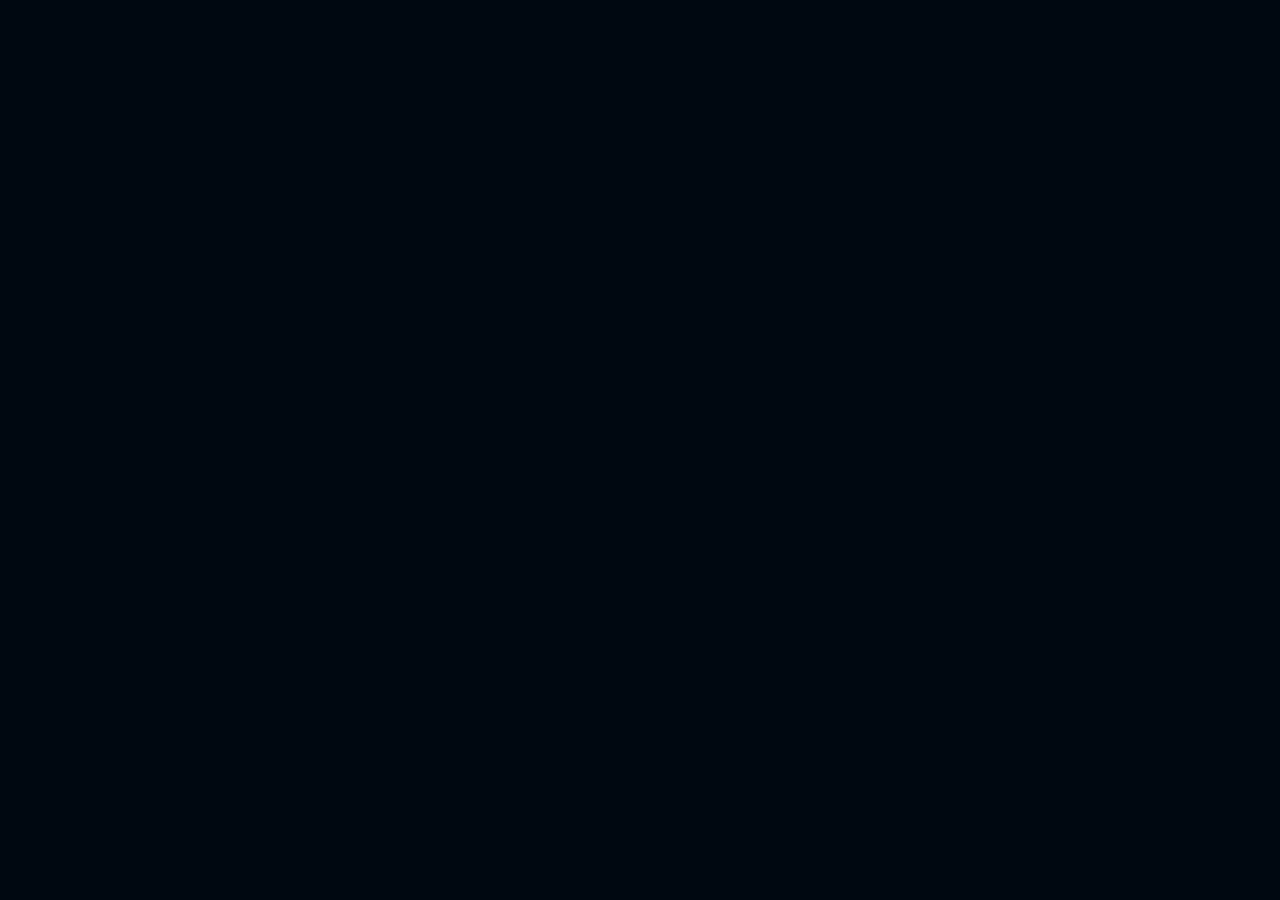
==== index.html @ ce8f28b1 "html starting" ====
<!DOCTYPE html>
<html lang="en">

<head>
    <meta charset="UTF-8">
    <meta name="viewport" content="width=device-width, initial-scale=1.0">
    <title>HEX-MAN</title>

    <style>
        @import url('https://fonts.googleapis.com/css2?family=Share+Tech+Mono&family=Orbitron:wght@400;700;900&display=swap');

        :root {
            --neon-cyan: #00ffff;
            --neon-magenta: #ff00ff;
            --neon-yellow: #ffff00;
            --neon-green: #00ff88;
            --neon-orange: #ff6600;
            --dark-bg: #000811;
            --grid-color: #001a2e;
            --wall-color: #0066cc;
            --wall-glow: #004499;
        }

        * {
            margin: 0;
            padding: 0;
            box-sizing: border-box;
        }

        html,
        body {
            width: 100%;
            height: 100%;
            overflow: hidden;
        }

        body {
            background: var(--dark-bg);
            display: flex;
            flex-direction: column;
        }
    </style>
</head>

<body>




</body>

</html>
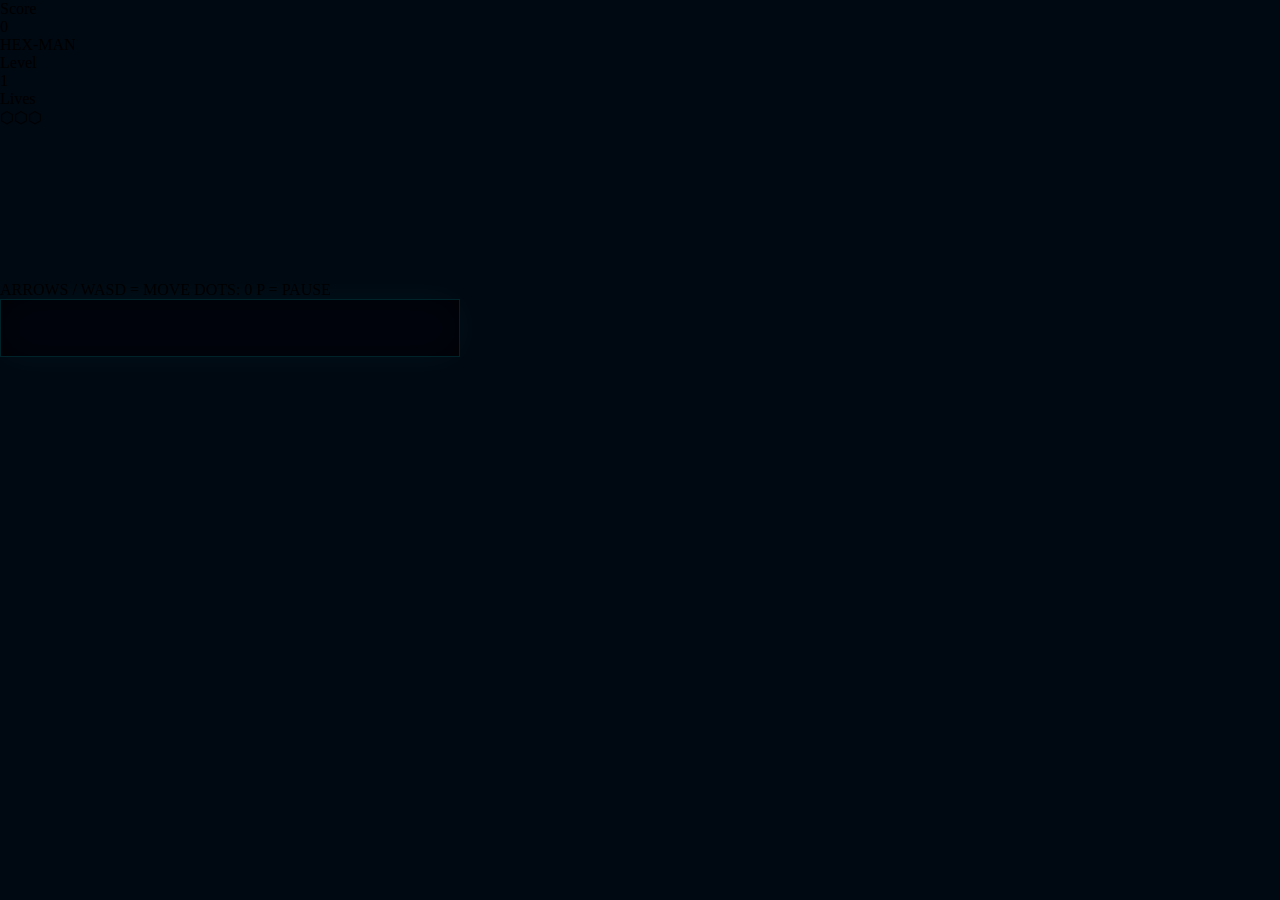
==== commit 74f9aa7a: "HTML done" ====
--- a/index.html
+++ b/index.html
@@ -5,46 +5,55 @@
     <meta charset="UTF-8">
     <meta name="viewport" content="width=device-width, initial-scale=1.0">
     <title>HEX-MAN</title>
-
-    <style>
-        @import url('https://fonts.googleapis.com/css2?family=Share+Tech+Mono&family=Orbitron:wght@400;700;900&display=swap');
-
-        :root {
-            --neon-cyan: #00ffff;
-            --neon-magenta: #ff00ff;
-            --neon-yellow: #ffff00;
-            --neon-green: #00ff88;
-            --neon-orange: #ff6600;
-            --dark-bg: #000811;
-            --grid-color: #001a2e;
-            --wall-color: #0066cc;
-            --wall-glow: #004499;
-        }
-
-        * {
-            margin: 0;
-            padding: 0;
-            box-sizing: border-box;
-        }
-
-        html,
-        body {
-            width: 100%;
-            height: 100%;
-            overflow: hidden;
-        }
-
-        body {
-            background: var(--dark-bg);
-            display: flex;
-            flex-direction: column;
-        }
-    </style>
+    <link rel="stylesheet" href="HEX-MAN.css">
 </head>
 
 <body>
 
+    <div id="game-wrapper">
+        <!-- HUD -->
+        <div id="hud">
+            <div class="hud-section">
+                <div class="hud-label">Score</div>
+                <div class="hud-value score" id="score-display">0</div>
+            </div>
+            <div>
+                <div id="title-text">HEX-MAN</div>
+            </div>
+            <div class="hud-section" style="flex-direction:row;gap:16px;">
+                <div class="hud-section">
+                    <div class="hud-label">Level</div>
+                    <div class="hud-value" id="level-display">1</div>
+                </div>
+                <div class="hud-section">
+                    <div class="hud-label">Lives</div>
+                    <div class="hud-value lives" id="lives-display">⬡⬡⬡</div>
+                </div>
+            </div>
+        </div>
 
+        <!-- Canvas -->
+        <canvas id="gameCanvas"></canvas>
+
+        <!-- Bottom bar -->
+        <div id="bottom-bar">
+            <span>ARROWS / WASD = MOVE</span>
+            <span id="pellets-left">DOTS: 0</span>
+            <span>P = PAUSE</span>
+        </div>
+
+
+        <!-- Scanlines overlay -->
+        <div class="scanlines"></div>
+
+        <!-- Overlay (menu/pause/gameover/levelcomplete) -->
+        <div id="overlay">
+            <div id="overlay-content"
+                style="display:flex;flex-direction:column;align-items:center;width:100%;max-width:460px;padding:28px 32px;background:rgba(0,4,12,0.7);border:1px solid rgba(0,255,255,0.12);box-shadow:0 0 40px rgba(0,255,255,0.05),inset 0 0 40px rgba(0,0,0,0.5);">
+            </div>
+        </div>
+
+    </div>
 
 
 </body>
--- a/HEX-MAN.css
+++ b/HEX-MAN.css
@@ -0,0 +1,32 @@
+  @import url('https://fonts.googleapis.com/css2?family=Share+Tech+Mono&family=Orbitron:wght@400;700;900&display=swap');
+
+        :root {
+            --neon-cyan: #00ffff;
+            --neon-magenta: #ff00ff;
+            --neon-yellow: #ffff00;
+            --neon-green: #00ff88;
+            --neon-orange: #ff6600;
+            --dark-bg: #000811;
+            --grid-color: #001a2e;
+            --wall-color: #0066cc;
+            --wall-glow: #004499;
+        }
+
+        * {
+            margin: 0;
+            padding: 0;
+            box-sizing: border-box;
+        }
+
+        html,
+        body {
+            width: 100%;
+            height: 100%;
+            overflow: hidden;
+        }
+
+        body {
+            background: var(--dark-bg);
+            display: flex;
+            flex-direction: column;
+        }
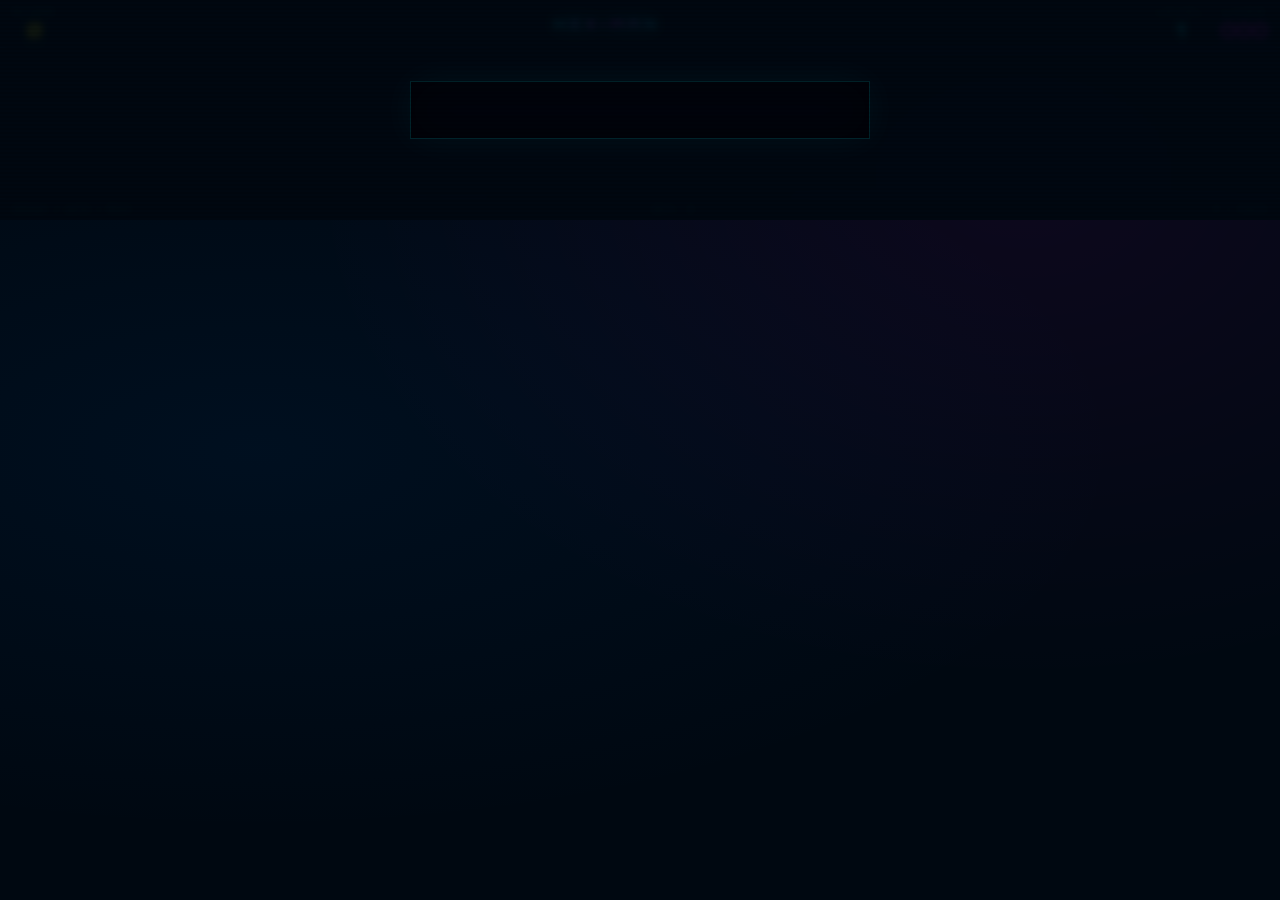
==== commit fefd7a49: "css done" ====
--- a/index.html
+++ b/index.html
@@ -6,6 +6,7 @@
     <meta name="viewport" content="width=device-width, initial-scale=1.0">
     <title>HEX-MAN</title>
     <link rel="stylesheet" href="HEX-MAN.css">
+    <script src="HEX-MAN.js" defer></script>
 </head>
 
 <body>
--- a/HEX-MAN.css
+++ b/HEX-MAN.css
@@ -1,32 +1,332 @@
-  @import url('https://fonts.googleapis.com/css2?family=Share+Tech+Mono&family=Orbitron:wght@400;700;900&display=swap');
-
-        :root {
-            --neon-cyan: #00ffff;
-            --neon-magenta: #ff00ff;
-            --neon-yellow: #ffff00;
-            --neon-green: #00ff88;
-            --neon-orange: #ff6600;
-            --dark-bg: #000811;
-            --grid-color: #001a2e;
-            --wall-color: #0066cc;
-            --wall-glow: #004499;
-        }
-
-        * {
-            margin: 0;
-            padding: 0;
-            box-sizing: border-box;
-        }
-
-        html,
-        body {
-            width: 100%;
-            height: 100%;
-            overflow: hidden;
-        }
-
-        body {
-            background: var(--dark-bg);
-            display: flex;
-            flex-direction: column;
-        }+@import url('https://fonts.googleapis.com/css2?family=Share+Tech+Mono&family=Orbitron:wght@400;700;900&display=swap');
+
+:root {
+    --neon-cyan: #00ffff;
+    --neon-magenta: #ff00ff;
+    --neon-yellow: #ffff00;
+    --neon-green: #00ff88;
+    --neon-orange: #ff6600;
+    --dark-bg: #000811;
+    --grid-color: #001a2e;
+    --wall-color: #0066cc;
+    --wall-glow: #004499;
+}
+
+* {
+    margin: 0;
+    padding: 0;
+    box-sizing: border-box;
+}
+
+html,
+body {
+    width: 100%;
+    height: 100%;
+    overflow: hidden;
+}
+
+body {
+    background: var(--dark-bg);
+    display: flex;
+    flex-direction: column;
+    align-items: center;
+    justify-content: flex-start;
+    height: 100vh;
+    font-family: 'Share Tech Mono', monospace;
+    background-image:
+        radial-gradient(ellipse at 20% 50%, rgba(0, 102, 204, 0.08) 0%, transparent 60%),
+        radial-gradient(ellipse at 80% 20%, rgba(255, 0, 255, 0.05) 0%, transparent 50%);
+}
+
+#game-wrapper {
+    position: relative;
+    display: flex;
+    flex-direction: column;
+    align-items: center;
+    width: 100%;
+    gap: 0;
+}
+
+/* HUD */
+#hud {
+    width: 100%;
+    display: flex;
+    justify-content: space-between;
+    align-items: center;
+    padding: 6px 12px;
+    background: rgba(0, 8, 17, 0.95);
+    border-bottom: 1px solid rgba(0, 102, 204, 0.4);
+    font-family: 'Orbitron', sans-serif;
+}
+
+.hud-section {
+    display: flex;
+    flex-direction: column;
+    align-items: center;
+    gap: 2px;
+}
+
+.hud-label {
+    font-size: 9px;
+    color: rgba(0, 255, 255, 0.5);
+    letter-spacing: 2px;
+    text-transform: uppercase;
+}
+
+.hud-value {
+    font-size: 18px;
+    font-weight: 700;
+    color: var(--neon-cyan);
+    text-shadow: 0 0 10px var(--neon-cyan);
+}
+
+.hud-value.score {
+    color: var(--neon-yellow);
+    text-shadow: 0 0 10px var(--neon-yellow);
+}
+
+.hud-value.lives {
+    color: var(--neon-magenta);
+    text-shadow: 0 0 10px var(--neon-magenta);
+}
+
+#title-text {
+    font-family: 'Orbitron', sans-serif;
+    font-size: 14px;
+    font-weight: 900;
+    letter-spacing: 4px;
+    background: linear-gradient(90deg, var(--neon-cyan), var(--neon-magenta), var(--neon-cyan));
+    -webkit-background-clip: text;
+    -webkit-text-fill-color: transparent;
+    background-clip: text;
+    text-shadow: none;
+    filter: drop-shadow(0 0 8px var(--neon-cyan));
+}
+
+/* Canvas */
+#gameCanvas {
+    display: block;
+    background: var(--dark-bg);
+    image-rendering: pixelated;
+    image-rendering: crisp-edges;
+}
+
+/* Bottom bar */
+#bottom-bar {
+    width: 100%;
+    display: flex;
+    justify-content: space-between;
+    align-items: center;
+    padding: 5px 12px;
+    background: rgba(0, 8, 17, 0.95);
+    border-top: 1px solid rgba(0, 102, 204, 0.3);
+    font-size: 10px;
+    color: rgba(0, 255, 255, 0.4);
+    letter-spacing: 1px;
+}
+
+/* Overlay screens */
+#overlay {
+    position: absolute;
+    top: 0;
+    left: 0;
+    right: 0;
+    bottom: 0;
+    display: flex;
+    flex-direction: column;
+    align-items: center;
+    justify-content: center;
+    background: rgba(0, 8, 17, 0.93);
+    z-index: 100;
+    font-family: 'Orbitron', sans-serif;
+    backdrop-filter: blur(3px);
+    padding: 20px;
+}
+
+#overlay.hidden {
+    display: none;
+}
+
+.overlay-title {
+    font-size: clamp(28px, 5vw, 52px);
+    font-weight: 900;
+    letter-spacing: 6px;
+    margin-bottom: 8px;
+    animation: titlePulse 2s ease-in-out infinite;
+}
+
+.overlay-title.cyan {
+    color: var(--neon-cyan);
+    text-shadow: 0 0 20px var(--neon-cyan), 0 0 40px rgba(0, 255, 255, 0.3);
+}
+
+.overlay-title.magenta {
+    color: var(--neon-magenta);
+    text-shadow: 0 0 20px var(--neon-magenta), 0 0 40px rgba(255, 0, 255, 0.3);
+}
+
+.overlay-title.yellow {
+    color: var(--neon-yellow);
+    text-shadow: 0 0 20px var(--neon-yellow), 0 0 40px rgba(255, 255, 0, 0.3);
+}
+
+.overlay-title.green {
+    color: var(--neon-green);
+    text-shadow: 0 0 20px var(--neon-green), 0 0 40px rgba(0, 255, 136, 0.3);
+}
+
+@keyframes titlePulse {
+
+    0%,
+    100% {
+        opacity: 1;
+    }
+
+    50% {
+        opacity: 0.7;
+    }
+}
+
+.overlay-sub {
+    font-size: 11px;
+    color: rgba(0, 255, 255, 0.6);
+    letter-spacing: 3px;
+    margin-bottom: 30px;
+    text-align: center;
+    max-width: 380px;
+    line-height: 1.8;
+}
+
+.overlay-btn {
+    background: transparent;
+    border: 2px solid var(--neon-cyan);
+    color: var(--neon-cyan);
+    font-family: 'Orbitron', sans-serif;
+    font-size: 14px;
+    font-weight: 700;
+    letter-spacing: 4px;
+    padding: 12px 36px;
+    cursor: pointer;
+    text-transform: uppercase;
+    transition: all 0.2s;
+    margin: 5px;
+    box-shadow: 0 0 10px rgba(0, 255, 255, 0.2), inset 0 0 10px rgba(0, 255, 255, 0.05);
+}
+
+.overlay-btn:hover {
+    background: rgba(0, 255, 255, 0.1);
+    box-shadow: 0 0 20px rgba(0, 255, 255, 0.5), inset 0 0 20px rgba(0, 255, 255, 0.1);
+    transform: scale(1.03);
+}
+
+.overlay-btn.secondary {
+    border-color: var(--neon-magenta);
+    color: var(--neon-magenta);
+    box-shadow: 0 0 10px rgba(255, 0, 255, 0.2);
+}
+
+.overlay-btn.secondary:hover {
+    background: rgba(255, 0, 255, 0.1);
+    box-shadow: 0 0 20px rgba(255, 0, 255, 0.5);
+}
+
+.controls-grid {
+    display: grid;
+    grid-template-columns: 1fr 1fr;
+    gap: 6px 24px;
+    margin: 12px 0 20px;
+    font-size: 10px;
+    color: rgba(0, 255, 255, 0.5);
+    letter-spacing: 1px;
+}
+
+.ctrl-item {
+    display: flex;
+    gap: 8px;
+    align-items: center;
+}
+
+.ctrl-key {
+    background: rgba(0, 255, 255, 0.1);
+    border: 1px solid rgba(0, 255, 255, 0.3);
+    padding: 1px 6px;
+    font-size: 9px;
+    color: var(--neon-cyan);
+    min-width: 32px;
+    text-align: center;
+}
+
+.level-badge {
+    font-size: 11px;
+    color: rgba(255, 255, 0, 0.6);
+    letter-spacing: 2px;
+    margin-bottom: 4px;
+}
+
+.ghost-legend {
+    display: flex;
+    gap: 16px;
+    margin: 10px 0;
+    font-size: 9px;
+    color: rgba(0, 255, 255, 0.4);
+    letter-spacing: 1px;
+}
+
+.ghost-dot {
+    width: 8px;
+    height: 8px;
+    border-radius: 50%;
+    display: inline-block;
+    margin-right: 4px;
+}
+
+.scanlines {
+    position: absolute;
+    top: 0;
+    left: 0;
+    right: 0;
+    bottom: 0;
+    background: repeating-linear-gradient(0deg,
+            transparent,
+            transparent 2px,
+            rgba(0, 0, 0, 0.08) 2px,
+            rgba(0, 0, 0, 0.08) 4px);
+    pointer-events: none;
+    z-index: 200;
+}
+
+/* High score list */
+.score-list {
+    font-size: 11px;
+    color: rgba(0, 255, 255, 0.5);
+    letter-spacing: 1px;
+    margin-bottom: 16px;
+    text-align: center;
+}
+
+.score-list span {
+    color: var(--neon-yellow);
+}
+
+/* Level complete message */
+.level-msg {
+    font-size: 10px;
+    color: rgba(0, 255, 136, 0.7);
+    letter-spacing: 2px;
+    margin: 8px 0;
+    text-align: center;
+    line-height: 1.8;
+}
+
+/* Power pellet blink */
+@keyframes pelletBlink {
+
+    0%,
+    100% {
+        opacity: 1;
+    }
+
+    50% {
+        opacity: 0;
+    }
+}
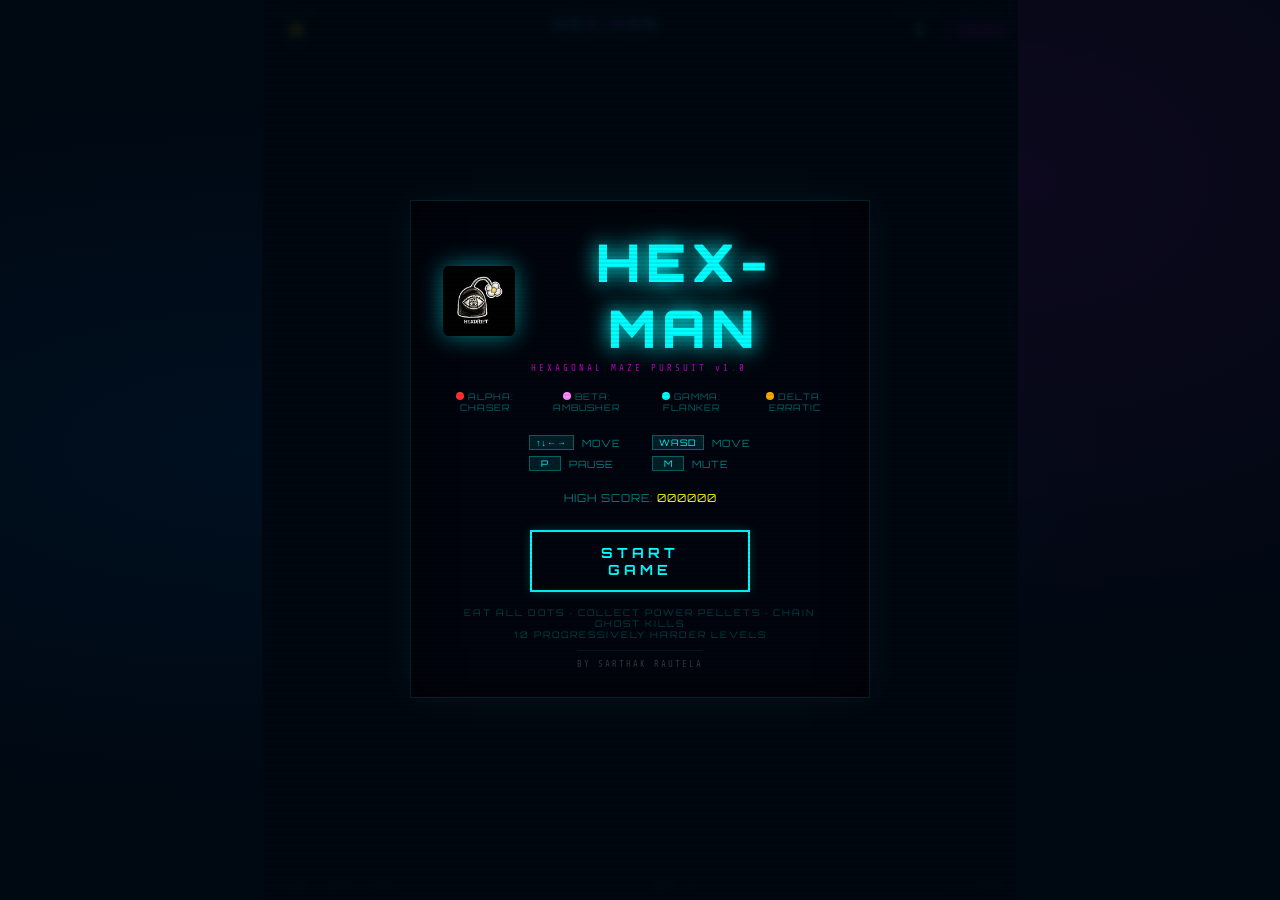
==== commit 773a0584: "all done" ====
--- a/index.html
+++ b/index.html
@@ -6,7 +6,7 @@
     <meta name="viewport" content="width=device-width, initial-scale=1.0">
     <title>HEX-MAN</title>
     <link rel="stylesheet" href="HEX-MAN.css">
-    <script src="HEX-MAN.js" defer></script>
+
 </head>
 
 <body>
@@ -56,7 +56,7 @@
 
     </div>
 
-
+    <script src="HEX-MAN.js"></script>
 </body>
 
 </html>
